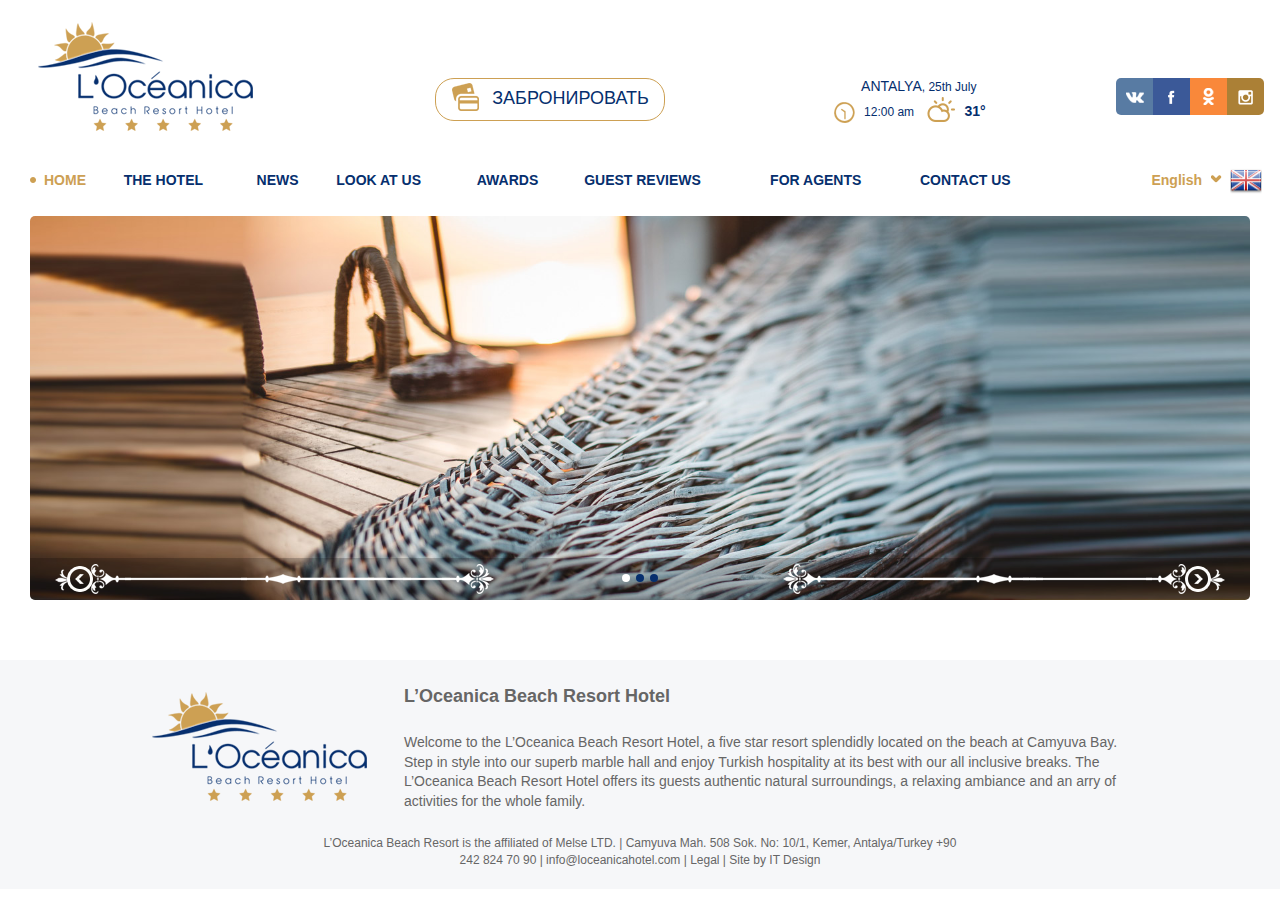
==== index.html @ ddfd95f9 "first" ====
<!DOCTYPE html>
<!--[if lt IE 7]>      <html class="no-js lt-ie9 lt-ie8 lt-ie7"> <![endif]-->
<!--[if IE 7]>         <html class="no-js lt-ie9 lt-ie8"> <![endif]-->
<!--[if IE 8]>         <html class="no-js lt-ie9"> <![endif]-->
<!--[if gt IE 8]><!--> <html class="no-js"> <!--<![endif]-->
	<head>
		<meta charset="utf-8">
		<meta http-equiv="X-UA-Compatible" content="IE=edge">
		<title>L'OCEANICA</title>
		<meta name="description" content="">
		<meta name="viewport" content="width=device-width, initial-scale=1">

		<!-- Place favicon.ico and apple-touch-icon.png in the root directory -->

		<link rel="stylesheet" href="css/normalize.css">
		<link rel="stylesheet" href="css/jquery.bxslider.css">
		<link rel="stylesheet" href="css/main.css">

		<script src="js/vendor/modernizr-2.6.2.min.js"></script>
	</head>
	<body>
		<!--[if lt IE 7]>
			<p class="browsehappy">You are using an <strong>outdated</strong> browser. Please <a href="http://browsehappy.com/">upgrade your browser</a> to improve your experience.</p>
		<![endif]-->

		<div class="container">
			<header class="main_head">
				<div class="logo"><a href="#"><img src="img/logo.png" alt=""></a></div>
				<nav class="main_navigation">
					<ul>
						<li class="active"><a href="#">HOME</a></li>
						<li><a href="#">THE HOTEL</a></li>
						<li><a href="#">News</a></li>
						<li><a href="#">Look at us</a></li>
						<li><a href="#">Awards</a></li>
						<li><a href="#">Guest Reviews</a></li>
						<li><a href="#">For agents</a></li>
						<li><a href="#">Contact us</a></li>
					</ul>
				</nav>
				<a href="#" class="h_button book">Забронировать</a>
				<div class="weather">
					<div class="where"><strong>Antalya</strong>, 25th July</div>
					<time>12:00 am</time>
					<div class="temp">31&deg;</div>
				</div>
				<ul class="social">
					<li class="vkontakte"><a href="#" title="Vkontakte"></a></li>
					<li class="facebook"><a href="#" title="Facebook"></a></li>
					<li class="odnoklassniki"><a href="#" title="Odnoklassniki"></a></li>
					<li class="instagram"><a href="#" title="Instagram"></a></li>
				</ul>
				<ul class="lang">
					<li class="en"><a href="#">English</a>
						<ul>
							<li class="ru"><a href="#">Russian</a></li>
							<li class="es"><a href="#">Español</a></li>
						</ul>
					</li>
				</ul>
			</header>
			<div class="home_content">
				<div class="slider">
					<ul class="bxslider">
						<li><img src="img/img1.jpg"></li>
						<li><img src="img/img2.jpg"></li>
						<li><img src="img/img3.jpg"></li>
					</ul>
				</div>
			</div>
		</div>
		<footer class="main_footer">
			<div class="container">
				<div class="wr">
					<div class="mg">
						<h4>L’Oceanica Beach Resort Hotel</h4>
						<p>Welcome to the L’Oceanica Beach Resort Hotel, a five star resort splendidly located on the beach at Camyuva Bay. Step in style into our superb marble hall and enjoy Turkish hospitality at its best with our all inclusive breaks. The L’Oceanica Beach Resort Hotel offers its guests authentic natural surroundings, a relaxing ambiance and an arry of activities for the whole family.</p>
					</div>
				</div>
				<div class="foot_logo"><a href="#"><img src="img/logo.png" alt="Loceanica logo"></a></div>
				<div class="f_details centered">L’Oceanica Beach Resort is the affiliated of Melse LTD. |  Camyuva Mah. 508 Sok. No: 10/1, Kemer, Antalya/Turkey
					+90 242 824 70 90 | info@loceanicahotel.com | Legal | Site by IT Design</div>
			</div>
		</footer>

		<!--<script src="//ajax.googleapis.com/ajax/libs/jquery/1.10.2/jquery.min.js"></script>-->
		<script>window.jQuery || document.write('<script src="js/vendor/jquery-1.10.2.min.js"><\/script>')</script>
		<script src="js/plugins.js"></script>
		<script src="js/jquery.bxslider.min.js"></script>
		<script src="js/main.js"></script>

	</body>
</html>
---- css/main.css ----
/*! HTML5 Boilerplate v4.3.0 | MIT License | http://h5bp.com/ */

/*
 * What follows is the result of much research on cross-browser styling.
 * Credit left inline and big thanks to Nicolas Gallagher, Jonathan Neal,
 * Kroc Camen, and the H5BP dev community and team.
 */

/* ==========================================================================
   Base styles: opinionated defaults
   ========================================================================== */

html,
button,
input,
select,
textarea {
    color: #222;
}

html {
    font-size: 1em;
    line-height: 1.4;
}

/*
 * Remove text-shadow in selection highlight: h5bp.com/i
 * These selection rule sets have to be separate.
 * Customize the background color to match your design.
 */

::-moz-selection {
    background: #b3d4fc;
    text-shadow: none;
}

::selection {
    background: #b3d4fc;
    text-shadow: none;
}

/*
 * A better looking default horizontal rule
 */

hr {
    display: block;
    height: 1px;
    border: 0;
    border-top: 1px solid #ccc;
    margin: 1em 0;
    padding: 0;
}

/*
 * Remove the gap between images, videos, audio and canvas and the bottom of
 * their containers: h5bp.com/i/440
 */

audio,
canvas,
img,
video {
    vertical-align: middle;
}

/*
 * Remove default fieldset styles.
 */

fieldset {
    border: 0;
    margin: 0;
    padding: 0;
}

/*
 * Allow only vertical resizing of textareas.
 */

textarea {
    resize: vertical;
}

/* ==========================================================================
   Browse Happy prompt
   ========================================================================== */

.browsehappy {
    margin: 0.2em 0;
    background: #ccc;
    color: #000;
    padding: 0.2em 0;
}

/* ==========================================================================
   Author's custom styles
   ========================================================================== */
html {
  font-family: 'Trebuchet MS', sans-serif;
  font-size: 14px;
  color: #666;

}

* {
  -webkit-box-sizing: border-box;
     -moz-box-sizing: border-box;
     box-sizing: border-box;
}
*:before,
*:after {
  -webkit-box-sizing: border-box;
     -moz-box-sizing: border-box;
          box-sizing: border-box;
}

a {text-decoration: none;}
a:hover {text-decoration: underline;}

.centered {text-align: center;}

.container {
  width: 100%; 
  max-width: 1920px; 
  min-width: 1000px; 
  margin: 0 auto;
}

.main_head {
  min-height: 216px; 
  position: relative;
  color: #042e6e;
}

.logo {padding: 22px 0 0 38px;}

.main_navigation {
  max-width: 1317px; 
  padding: 40px 0 0 30px;
}

.main_navigation ul {
  display: table; 
  width: 82%; 
  font-size: 14px; 
  text-transform: uppercase; 
  font-weight: bold; 
  margin: 0; 
  padding: 0;
}

.main_navigation li {
  display: inline; 
  display: table-cell; 
  padding-left: 14px;
}

.main_navigation li a {color: #062f6e;}

.main_navigation .active {background: url([data-uri]) 0 6px no-repeat;}

.main_navigation .active a {color: #cda053;}

.h_button {
  text-transform: uppercase; 
  font-size: 18px; 
  color: #062f6e; 
  border: 1px #cda053 solid; 
  padding: 7px 15px 9px 56px; 
  border-radius: 19px; 
  position: absolute; 
  left: 34%; 
  top: 78px;
}

.book {background: url(../img/card.png) 16px 4px no-repeat;}

.weather {
  position: absolute; 
  top: 77px; 
  right: 23%;
  font-size: 12px;
}

.where {display: block;}

.weather strong {
  font-weight: normal;
  font-size: 14px;
  text-transform: uppercase;
  margin-left: 27px;
}
.weather time {
  display: inline-block;
  padding: 5px 0 3px 30px;
  background: url(../img/watch.png) 0 3px no-repeat;
}

.temp {
  font-size: 14px;
  font-weight: bold;
  padding: 5px 0 4px 37px;
  background: url(../img/clo.png) 0 0 no-repeat;
  display: inline-block;
  margin-left: 10px;
}

.social {
  list-style: none; 
  padding: 0; 
  margin: 0; 
  height: 37px; 
  position: absolute; 
  right: 16px; 
  top: 78px;
}

.social li {
  float: left; 
  width: 37px; 
  height: 37px;
}

.social li:first-child {border-radius: 5px 0 0 5px;}
.social li:last-child {border-radius:0 5px 5px 0;}
.social li a {
  display: block;
  width: 37px; 
  height: 37px;
}

.vkontakte {background: #587ba3 url(../img/soc.png) 10px 11px no-repeat;}
.facebook {background: #3b5998 url(../img/soc.png) -48px 11px no-repeat;}
.odnoklassniki {background: #f9883a url(../img/soc.png) -104px 10px no-repeat;}
.instagram {background: #ab8036 url(../img/soc.png) -161px 11px no-repeat;}

.lang, .lang ul {
  margin: 0;
  padding: 5px;
  list-style: none;
  color: #cda053;
  right: 13px;
  top: 160px;
  font-weight: bold;
  background: #fff;
  position: absolute;
  border-radius: 0 0 5px 5px;
  z-index: 999;
}

.lang ul {
  position: static;
  display: none;
  padding: 5px 0 0;
  min-width:0;
}

.lang li {padding:3px 0px 3px 0;min-width: 110px;}
.lang li li{
  padding: 0 0 5px 0;
}

.lang>li>a {
  color: #cda053;
}

.lang>li {
  background: url(../img/ar1.gif) 100% 10px no-repeat;
}

.lang a {color: #cda053; padding: 3px 60px 3px 0; display: block;}
.lang a:hover {text-decoration: none;}

.lang>li:hover ul {display: block;}
.en a {background: url(../img/gb.png) 100% 0 no-repeat;}
.ru a {background: url(../img/ru.png) 100% 0 no-repeat;}
.es a {background: url(../img/es.png) 100% 0 no-repeat;}

.slider {padding: 0 30px;}



.main_footer {
  font-size: 14px; 
  background: #f6f7f9;
}

.main_footer .container {
  padding: 0 0 20px; 
  max-width: 980px;
}

.main_footer h4 {font-size: 18px;}

.f_details {
  font-size: 12px; 
  padding: 10px 0 0; 
  width: 635px; 
  margin: 0 auto; 
  clear: both;
}

.foot_logo {
  padding: 32px 0 0 12px; 
  float: left; 
  width: 227px; 
  margin-left: -100%;
}

.wr {width: 100%; float: left;}

.mg {margin-left: 264px;}




/* ==========================================================================
   Helper classes
   ========================================================================== */

/*
 * Image replacement
 */

.ir {
    background-color: transparent;
    border: 0;
    overflow: hidden;
    /* IE 6/7 fallback */
    *text-indent: -9999px;
}

.ir:before {
    content: "";
    display: block;
    width: 0;
    height: 150%;
}

/*
 * Hide from both screenreaders and browsers: h5bp.com/u
 */

.hidden {
    display: none !important;
    visibility: hidden;
}

/*
 * Hide only visually, but have it available for screenreaders: h5bp.com/v
 */

.visuallyhidden {
    border: 0;
    clip: rect(0 0 0 0);
    height: 1px;
    margin: -1px;
    overflow: hidden;
    padding: 0;
    position: absolute;
    width: 1px;
}

/*
 * Extends the .visuallyhidden class to allow the element to be focusable
 * when navigated to via the keyboard: h5bp.com/p
 */

.visuallyhidden.focusable:active,
.visuallyhidden.focusable:focus {
    clip: auto;
    height: auto;
    margin: 0;
    overflow: visible;
    position: static;
    width: auto;
}

/*
 * Hide visually and from screenreaders, but maintain layout
 */

.invisible {
    visibility: hidden;
}

/*
 * Clearfix: contain floats
 *
 * For modern browsers
 * 1. The space content is one way to avoid an Opera bug when the
 *    `contenteditable` attribute is included anywhere else in the document.
 *    Otherwise it causes space to appear at the top and bottom of elements
 *    that receive the `clearfix` class.
 * 2. The use of `table` rather than `block` is only necessary if using
 *    `:before` to contain the top-margins of child elements.
 */

.clearfix:before,
.clearfix:after {
    content: " "; /* 1 */
    display: table; /* 2 */
}

.clearfix:after {
    clear: both;
}

/*
 * For IE 6/7 only
 * Include this rule to trigger hasLayout and contain floats.
 */

.clearfix {
    *zoom: 1;
}

/* ==========================================================================
   EXAMPLE Media Queries for Responsive Design.
   These examples override the primary ('mobile first') styles.
   Modify as content requires.
   ========================================================================== */

@media only screen and (min-width: 1400px) {
    /* Style adjustments for viewports that meet the condition */
    .main_navigation ul {width: 99%;}
    .where {display: inline-block; padding-right: 15px;}
    .h_button {left: 30%;}
}

@media print,
       (-o-min-device-pixel-ratio: 5/4),
       (-webkit-min-device-pixel-ratio: 1.25),
       (min-resolution: 120dpi) {
    /* Style adjustments for high resolution devices */
}

/* ==========================================================================
   Print styles.
   Inlined to avoid required HTTP connection: h5bp.com/r
   ========================================================================== */

@media print {
    * {
        background: transparent !important;
        color: #000 !important; /* Black prints faster: h5bp.com/s */
        box-shadow: none !important;
        text-shadow: none !important;
    }

    a,
    a:visited {
        text-decoration: underline;
    }

    a[href]:after {
        content: " (" attr(href) ")";
    }

    abbr[title]:after {
        content: " (" attr(title) ")";
    }

    /*
     * Don't show links for images, or javascript/internal links
     */

    .ir a:after,
    a[href^="javascript:"]:after,
    a[href^="#"]:after {
        content: "";
    }

    pre,
    blockquote {
        border: 1px solid #999;
        page-break-inside: avoid;
    }

    thead {
        display: table-header-group; /* h5bp.com/t */
    }

    tr,
    img {
        page-break-inside: avoid;
    }

    img {
        max-width: 100% !important;
    }

    @page {
        margin: 0.5cm;
    }

    p,
    h2,
    h3 {
        orphans: 3;
        widows: 3;
    }

    h2,
    h3 {
        page-break-after: avoid;
    }
}
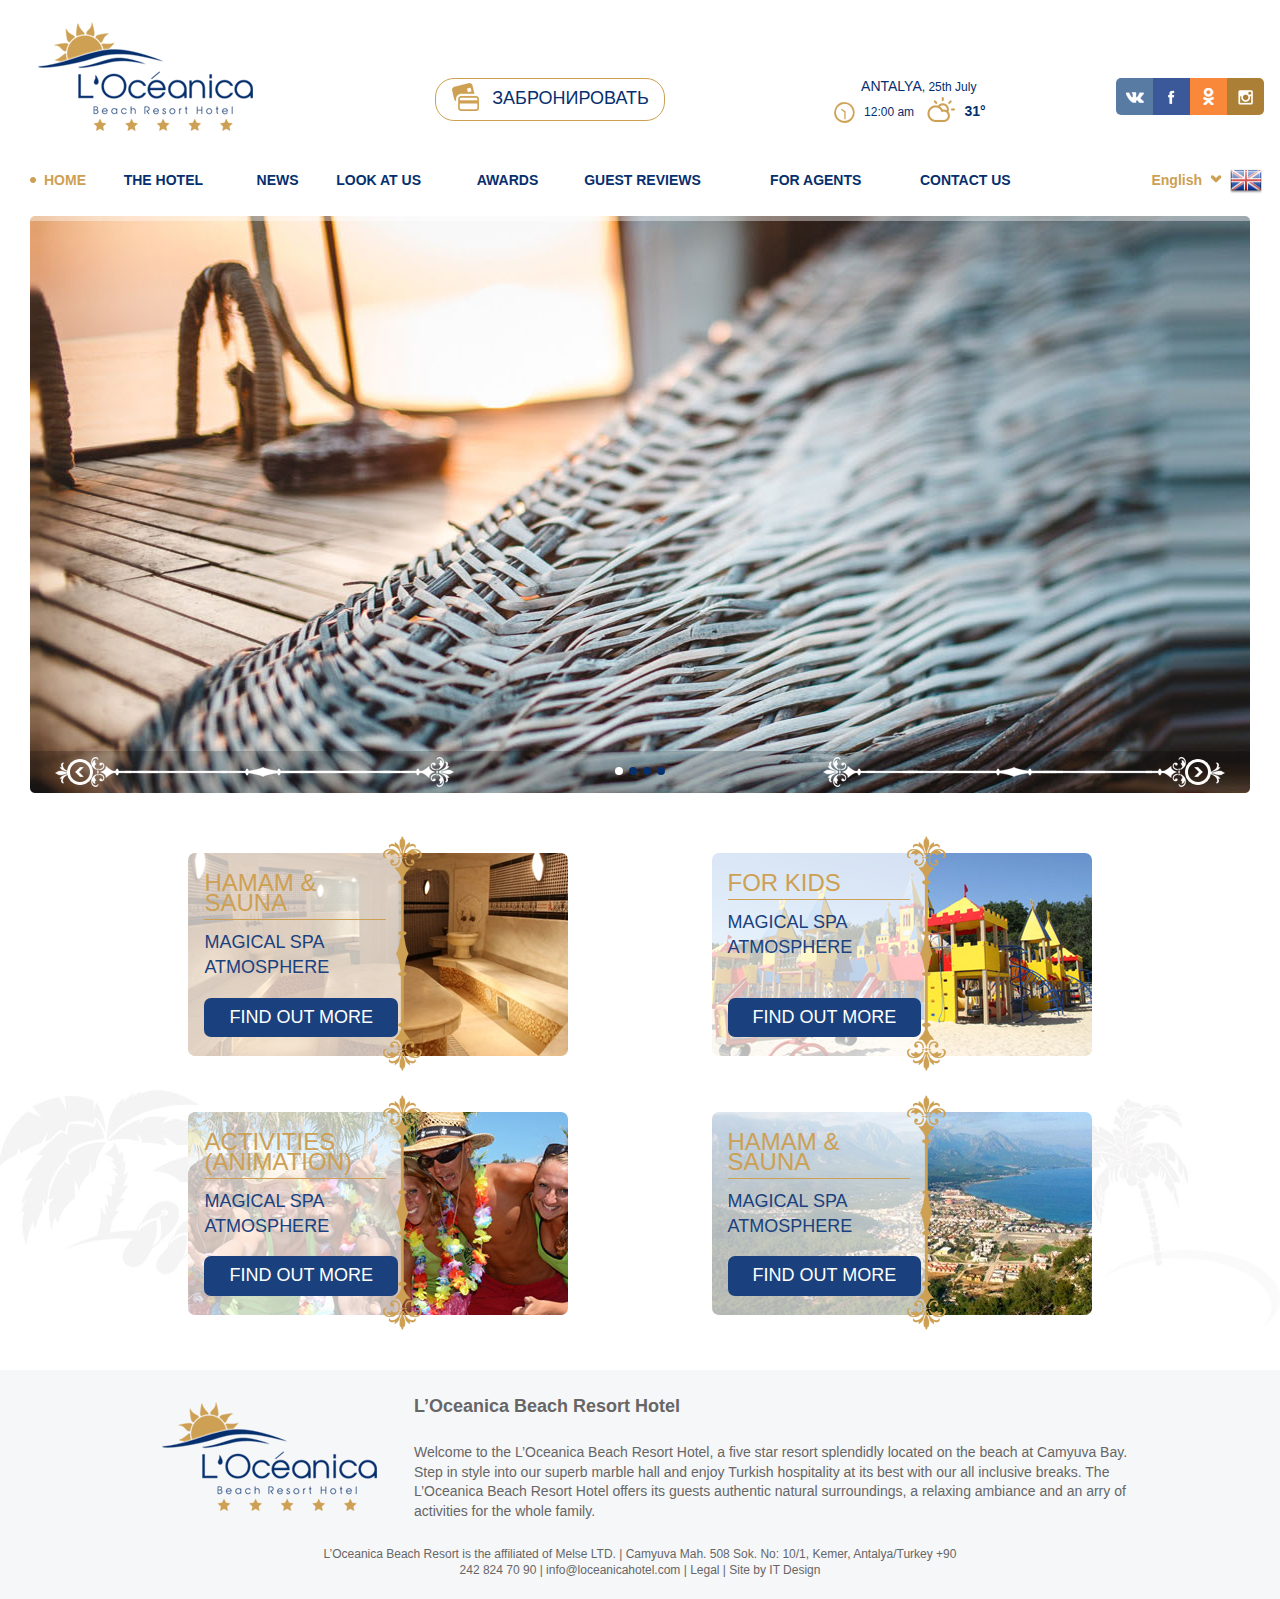
==== commit 464709a4: "t2" ====
--- a/index.html
+++ b/index.html
@@ -23,65 +23,105 @@
 			<p class="browsehappy">You are using an <strong>outdated</strong> browser. Please <a href="http://browsehappy.com/">upgrade your browser</a> to improve your experience.</p>
 		<![endif]-->
 
-		<div class="container">
-			<header class="main_head">
-				<div class="logo"><a href="#"><img src="img/logo.png" alt=""></a></div>
-				<nav class="main_navigation">
-					<ul>
-						<li class="active"><a href="#">HOME</a></li>
-						<li><a href="#">THE HOTEL</a></li>
-						<li><a href="#">News</a></li>
-						<li><a href="#">Look at us</a></li>
-						<li><a href="#">Awards</a></li>
-						<li><a href="#">Guest Reviews</a></li>
-						<li><a href="#">For agents</a></li>
-						<li><a href="#">Contact us</a></li>
-					</ul>
-				</nav>
-				<a href="#" class="h_button book">Забронировать</a>
-				<div class="weather">
-					<div class="where"><strong>Antalya</strong>, 25th July</div>
-					<time>12:00 am</time>
-					<div class="temp">31&deg;</div>
+		<div class="bg1">
+			<div class="bg2">
+				<div class="container">
+					<header class="main_head">
+						<div class="logo"><a href="#"><img src="img/logo.png" alt=""></a></div>
+						<nav class="main_navigation">
+							<ul>
+								<li class="active"><a href="#">HOME</a></li>
+								<li><a href="#">THE HOTEL</a></li>
+								<li><a href="#">News</a></li>
+								<li><a href="#">Look at us</a></li>
+								<li><a href="#">Awards</a></li>
+								<li><a href="#">Guest Reviews</a></li>
+								<li><a href="#">For agents</a></li>
+								<li><a href="#">Contact us</a></li>
+							</ul>
+						</nav>
+						<a href="#" class="h_button book">Забронировать</a>
+						<div class="weather">
+							<div class="where"><strong>Antalya</strong>, 25th July</div>
+							<time>12:00 am</time>
+							<div class="temp">31&deg;</div>
+						</div>
+						<ul class="social">
+							<li class="vkontakte"><a href="#" title="Vkontakte"></a></li>
+							<li class="facebook"><a href="#" title="Facebook"></a></li>
+							<li class="odnoklassniki"><a href="#" title="Odnoklassniki"></a></li>
+							<li class="instagram"><a href="#" title="Instagram"></a></li>
+						</ul>
+						<ul class="lang">
+							<li class="en"><a href="#">English</a>
+								<ul>
+									<li class="ru"><a href="#">Russian</a></li>
+									<li class="es"><a href="#">Español</a></li>
+								</ul>
+							</li>
+						</ul>
+					</header>
+					<div class="home_content">
+						<div class="slider">
+							<ul class="bxslider">
+								<li><img src="img/img1.jpg"></li>
+								<li><img src="img/img2.jpg"></li>
+								<li><img src="img/img3.jpg"></li>
+								<li><img src="img/img4.jpg"></li>
+							</ul>
+						</div>
+						<div class="section_tiles clearfix">
+							<div class="single_tile">
+								<div class="tile_text">
+									<h4>Hamam &amp; sauna</h4>
+									<div class="sec_info">Magical spa atmosphere</div>
+									<a href="#" class="b_button">find out more</a>
+								</div>
+								<img src="img/img5.jpg" alt="">
+							</div>
+							<div class="single_tile">
+								<div class="tile_text">
+									<h4>For Kids</h4>
+									<div class="sec_info">Magical spa atmosphere</div>
+									<a href="#" class="b_button">find out more</a>
+								</div>
+								<img src="img/img6.jpg" alt="">
+							</div>
+							<div class="single_tile">
+								<div class="tile_text">
+									<h4>Activities (Animation)</h4>
+									<div class="sec_info">Magical spa atmosphere</div>
+									<a href="#" class="b_button">find out more</a>
+								</div>
+								<img src="img/img7.jpg" alt="">
+							</div>
+							<div class="single_tile">
+								<div class="tile_text">
+									<h4>Hamam &amp; sauna</h4>
+									<div class="sec_info">Magical spa atmosphere</div>
+									<a href="#" class="b_button">find out more</a>
+								</div>
+								<img src="img/img8.jpg" alt="">
+							</div>
+						</div>
+					</div>
 				</div>
-				<ul class="social">
-					<li class="vkontakte"><a href="#" title="Vkontakte"></a></li>
-					<li class="facebook"><a href="#" title="Facebook"></a></li>
-					<li class="odnoklassniki"><a href="#" title="Odnoklassniki"></a></li>
-					<li class="instagram"><a href="#" title="Instagram"></a></li>
-				</ul>
-				<ul class="lang">
-					<li class="en"><a href="#">English</a>
-						<ul>
-							<li class="ru"><a href="#">Russian</a></li>
-							<li class="es"><a href="#">Español</a></li>
-						</ul>
-					</li>
-				</ul>
-			</header>
-			<div class="home_content">
-				<div class="slider">
-					<ul class="bxslider">
-						<li><img src="img/img1.jpg"></li>
-						<li><img src="img/img2.jpg"></li>
-						<li><img src="img/img3.jpg"></li>
-					</ul>
-				</div>
+				<footer class="main_footer">
+					<div class="container">
+						<div class="wr">
+							<div class="mg">
+								<h4>L’Oceanica Beach Resort Hotel</h4>
+								<p>Welcome to the L’Oceanica Beach Resort Hotel, a five star resort splendidly located on the beach at Camyuva Bay. Step in style into our superb marble hall and enjoy Turkish hospitality at its best with our all inclusive breaks. The L’Oceanica Beach Resort Hotel offers its guests authentic natural surroundings, a relaxing ambiance and an arry of activities for the whole family.</p>
+							</div>
+						</div>
+						<div class="foot_logo"><a href="#"><img src="img/logo.png" alt="Loceanica logo"></a></div>
+						<div class="f_details centered">L’Oceanica Beach Resort is the affiliated of Melse LTD. |  Camyuva Mah. 508 Sok. No: 10/1, Kemer, Antalya/Turkey
+							+90 242 824 70 90 | info@loceanicahotel.com | Legal | Site by IT Design</div>
+					</div>
+				</footer>
 			</div>
 		</div>
-		<footer class="main_footer">
-			<div class="container">
-				<div class="wr">
-					<div class="mg">
-						<h4>L’Oceanica Beach Resort Hotel</h4>
-						<p>Welcome to the L’Oceanica Beach Resort Hotel, a five star resort splendidly located on the beach at Camyuva Bay. Step in style into our superb marble hall and enjoy Turkish hospitality at its best with our all inclusive breaks. The L’Oceanica Beach Resort Hotel offers its guests authentic natural surroundings, a relaxing ambiance and an arry of activities for the whole family.</p>
-					</div>
-				</div>
-				<div class="foot_logo"><a href="#"><img src="img/logo.png" alt="Loceanica logo"></a></div>
-				<div class="f_details centered">L’Oceanica Beach Resort is the affiliated of Melse LTD. |  Camyuva Mah. 508 Sok. No: 10/1, Kemer, Antalya/Turkey
-					+90 242 824 70 90 | info@loceanicahotel.com | Legal | Site by IT Design</div>
-			</div>
-		</footer>
+		
 
 		<!--<script src="//ajax.googleapis.com/ajax/libs/jquery/1.10.2/jquery.min.js"></script>-->
 		<script>window.jQuery || document.write('<script src="js/vendor/jquery-1.10.2.min.js"><\/script>')</script>
--- a/css/main.css
+++ b/css/main.css
@@ -118,14 +118,18 @@
 a {text-decoration: none;}
 a:hover {text-decoration: underline;}
 
+.bg1 {background: url(../img/bg1.jpg) 0 1090px no-repeat;}
+.bg2 {background: url(../img/bg2.jpg) 100% 1090px no-repeat;}
 .centered {text-align: center;}
 
-.container {
-  width: 100%; 
-  max-width: 1920px; 
-  min-width: 1000px; 
+.container {   
   margin: 0 auto;
-}
+  min-width: 1000px;
+  max-width: 1920px;
+  width: 100%;
+}
+
+.home_content {}
 
 .main_head {
   min-height: 216px; 
@@ -277,18 +281,79 @@
 .ru a {background: url(../img/ru.png) 100% 0 no-repeat;}
 .es a {background: url(../img/es.png) 100% 0 no-repeat;}
 
-.slider {padding: 0 30px;}
+.slider {padding: 0 30px; position: relative; overflow: hidden; width: 100%;}
+
+
+.section_tiles {text-align: center;margin: 0 60px;}
+.single_tile {
+  position: relative;
+  margin: 0 3% 50px;
+  display: inline-block;
+  text-align: left;
+}
+.single_tile img {
+  display: block;
+  border-radius: 7px;
+}
+.tile_text {
+  position: absolute;
+  left: 0;
+  top: 0;
+  width: 214px;
+  height: 203px;
+  padding: 20px 16px 0 16px;
+  background: rgba(255,255,255,0.7);
+  font-size: 18px;
+  text-transform: uppercase;
+  color: #1a417e;
+}
+.tile_text:before {
+  content: "";
+  position: absolute;
+  right: -20px;
+  top: -17px;
+  width: 39px;
+  height: 235px;
+  background: url(../img/stick.png) 100% 0 no-repeat;  
+}
+.tile_text h4 {
+  font-size: 24px;
+  line-height: 20px;
+  color: #cda053;
+  margin: 0 0 10px;
+  font-weight: normal;
+  border-bottom: 1px solid;
+  padding-bottom: 6px;
+}
+.sec_info {}
+.b_button {
+  background: #1a417e;
+  color: #fff;
+  padding: 7px 25px;
+  border-radius: 7px;
+  display: inline-block;
+  position: absolute;
+}
+
+.single_tile .b_button {
+  position: absolute;
+  bottom: 19px;
+  left: 16px;
+}
 
 
 
 .main_footer {
   font-size: 14px; 
   background: #f6f7f9;
+  min-width: 1000px;
 }
 
 .main_footer .container {
-  padding: 0 0 20px; 
+  padding: 0 0 20px;
   max-width: 980px;
+  min-width: 0; 
+  width: auto;
 }
 
 .main_footer h4 {font-size: 18px;}
@@ -429,6 +494,11 @@
     .h_button {left: 30%;}
 }
 
+@media only screen and (min-width: 1170px) {
+.single_tile {
+    margin: 0 6% 50px;}
+}
+
 @media print,
        (-o-min-device-pixel-ratio: 5/4),
        (-webkit-min-device-pixel-ratio: 1.25),
@@ -507,3 +577,4 @@
         page-break-after: avoid;
     }
 }
+
